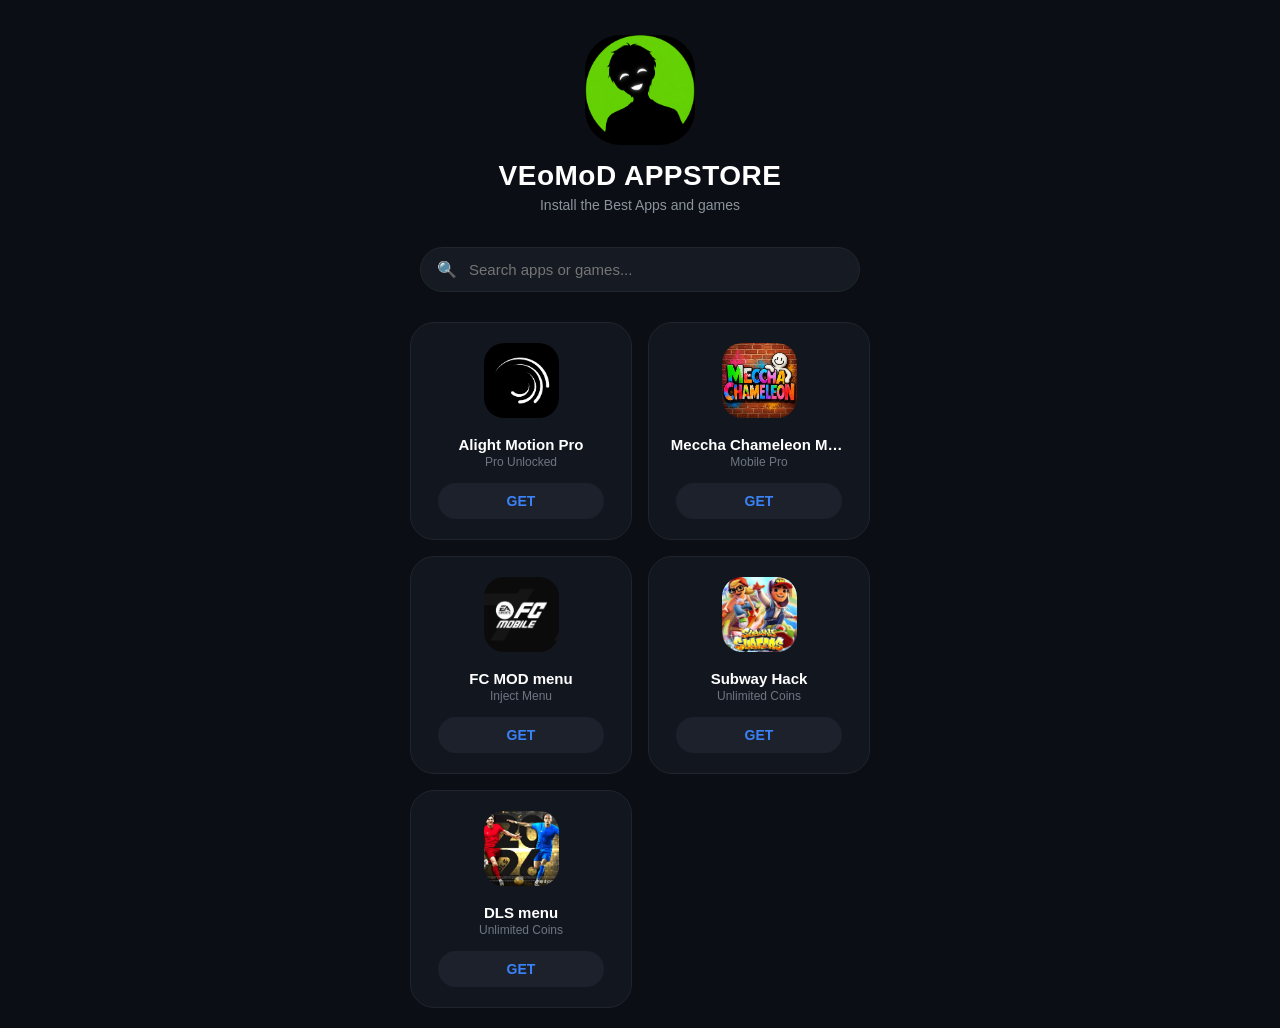
==== index.html @ 087d9dbe "Update index.html" ====
<!DOCTYPE html>
<html lang="en">
<head>
    <meta charset="UTF-8">
    <meta name="viewport" content="width=device-width, initial-scale=1.0">
    <title>VEoMoD APPSTORE</title>
    <link rel="stylesheet" href="test.css">
</head>
<body>

<!-- Header Section matching your precise design -->
<header class="app-header">
    <div class="avatar-container">
        <!-- Your actual logo image -->
        <img src="veo.png" alt="VEoMoD Logo" style="width: 110px; height: 110px; border-radius: 35px; object-fit: cover;">
    </div>
    <h1>VEoMoD APPSTORE</h1>
    <p class="subtitle">Install the Best Apps and games</p>
</header>


    <!-- Native Search Bar Component -->
    <div class="search-container">
        <div class="search-box">
            <span class="search-icon">🔍</span>
            <input type="text" placeholder="Search apps or games...">
        </div>
    </div>

    <!-- App Grid matching your layout exactly -->
    <main class="store-grid">
        
        <!-- App 1: Alight Motion Pro -->
        <div class="app-card" data-title="Alight Motion Pro" data-locker="https://appsave.space/cl/i/2718gw"=YOUR_ALIGHT_MOTION_ID">
            <div class="icon-wrapper">
                <img src="alight.png"=Alight" alt="Alight Motion" class="app-icon-img">
            </div>
            <h3>Alight Motion Pro</h3>
            <p>Pro Unlocked</p>
            <button class="get-btn">GET</button>
        </div>

        <!-- App 2: Meccha Chameleon Mobile -->
        <div class="app-card" data-title="Meccha Chameleon Mobile" data-locker="https://appsave.space/cl/i/j6lo7k"=YOUR_CHAMELEON_ID">
            <div class="icon-wrapper">
                <img src="meccha.jpeg" alt="Meccha Chameleon" class="app-icon-img">
            </div>
            <h3>Meccha Chameleon Mobile</h3>
            <p>Mobile Pro</p>
            <button class="get-btn">GET</button>
        </div>

        <!-- App 3: FC MOD menu -->
        <div class="app-card" data-title="FC MOD menu" data-locker="https://appsave.space/cl/i/pqr1rl"=YOUR_FC_MOBILE_ID">
            <div class="icon-wrapper">
                <img src="Fc.png" alt="FC MOD menu" class="app-icon-img">
            </div>
            <h3>FC MOD menu</h3>
            <p>Inject Menu</p>
            <button class="get-btn">GET</button>
        </div>

        <!-- App 4: Subway Hack -->
        <div class="app-card" data-title="Subway Hack" data-locker="https://appsave.space/cl/i/82vnv3"=YOUR_SUBWAY_ID">
            <div class="icon-wrapper">
                <img src="sub.jpg" alt="Subway Hack" class="app-icon-img">
            </div>
            <h3>Subway Hack</h3>
            <p>Unlimited Coins</p>
            <button class="get-btn">GET</button>
        </div>
                <!-- App 5: DLS 26 -->
        <div class="app-card" data-title="DLS menu" data-locker="https://appsave.space/cl/i/7jvkvn"=YOUR_DLS_ID">
            <div class="icon-wrapper">
                <img src="Dls.png" alt="DLS menu" class="app-icon-img">
            </div>
            <h3>DLS menu</h3>
            <p>Unlimited Coins</p>
            <button class="get-btn">GET</button>
        </div>

    </main>

    <!-- DEVICE SELECTION OVERLAY POPUP -->
    <div id="device-modal" class="modal-overlay hidden">
        <div class="modal-box">
            <h3 id="modal-app-title">Select Device</h3>
            <p>Choose your operating system to proceed with the configuration.</p>
            <div class="device-options">
                <button class="device-btn android-btn">🤖 Android</button>
                <button class="device-btn ios-btn">🍏 iOS</button>
            </div>
            <button id="close-modal-btn" class="close-text">Cancel</button>
        </div>
    </div>

    <!-- Functionality Scripts -->
    <script>
        // --- SEARCH BAR FUNCTIONALITIES ---
const searchInput = document.querySelector('.search-box input');

if (searchInput) {
    searchInput.addEventListener('input', (e) => {
        const searchTerm = e.target.value.toLowerCase().trim();
        
        document.querySelectorAll('.app-card').forEach(card => {
            const appTitle = card.querySelector('h3').innerText.toLowerCase();
            const appSubtitle = card.querySelector('p').innerText.toLowerCase();
            
            // If the search term matches the title or subtitle, show it. Otherwise, hide it.
            if (appTitle.includes(searchTerm) || appSubtitle.includes(searchTerm)) {
                card.style.display = ""; // Shows the card
            } else {
                card.style.display = "none"; // Hides the card from the grid layout
            }
        });
    });
}
        
        let selectedLockerUrl = "";

        // Hook up the buttons to prompt the pop-up modal smoothly
        document.querySelectorAll('.app-card').forEach(card => {
            const getButton = card.querySelector('.get-btn');
            
            getButton.addEventListener('click', (e) => {
                e.stopPropagation(); // Prevents layout glitches
                const appTitle = card.querySelector('h3').innerText;
                selectedLockerUrl = card.getAttribute('data-locker');
                
                document.getElementById('modal-app-title').innerText = "Install " + appTitle;
                document.getElementById('device-modal').classList.remove('hidden');
            });
        });

        // Close modal when cancel button is clicked
        document.getElementById('close-modal-btn').addEventListener('click', () => {
            document.getElementById('device-modal').classList.add('hidden');
        });

        // Pass selection downstream over to tutorial page securely via URL parameter
        document.querySelectorAll('.device-btn').forEach(btn => {
            btn.addEventListener('click', () => {
                if (selectedLockerUrl) {
                    window.location.href = "tutorial.html?locker=" + encodeURIComponent(selectedLockerUrl);
                }
            });
        });
    </script>
</body>
</html>
---- test.css ----
/* Base Workspace Configuration styling */
body {
    background-color: #0b0e14;
    color: #ffffff;
    font-family: -apple-system, BlinkMacSystemFont, "Segoe UI", Roboto, Helvetica, Arial, sans-serif;
    margin: 0;
    padding: 0;
    display: flex;
    flex-direction: column;
    align-items: center;
}

/* App Header styling elements matching screenshot style */
.app-header {
    text-align: center;
    margin-top: 35px;
}
.avatar-container {
    display: flex;
    justify-content: center;
    margin-bottom: 15px;
}
.profile-avatar {
    width: 110px;
    height: 110px;
    background-color: #4ade80; /* Bright green placeholder circle */
    border-radius: 35px;
    background-image: url('data:image/svg+xml;utf8,<svg xmlns="http://www.w3.org/2000/svg" viewBox="0 0 24 24" fill="black"><path d="M12 12c2.21 0 4-1.79 4-4s-1.79-4-4-4-4 1.79-4 4 1.79 4 4 4zm0 2c-2.67 0-8 1.34-8 4v2h16v-2c0-2.66-5.33-4-8-4z"/></svg>');
    background-position: center;
    background-size: 75%;
    background-repeat: no-repeat;
}
.app-header h1 {
    font-size: 28px;
    font-weight: 800;
    margin: 5px 0;
    letter-spacing: 0.5px;
}
.subtitle {
    color: #8b949e;
    font-size: 14px;
    margin-top: 5px;
}

/* Search Bar Wrapper UI styling */
.search-container {
    width: 90%;
    max-width: 440px;
    margin: 20px auto 10px auto;
}
.search-box {
    background-color: #161a22;
    border: 1px solid #21262d;
    border-radius: 25px;
    display: flex;
    align-items: center;
    padding: 12px 16px;
}
.search-icon {
    color: #8b949e;
    margin-right: 10px;
}
.search-box input {
    background: transparent;
    border: none;
    color: white;
    font-size: 15px;
    width: 100%;
    outline: none;
}

/* Card Presentation Grid Layout layout framework */
.store-grid {
    display: grid;
    grid-template-columns: 1fr 1fr;
    gap: 16px;
    width: 92%;
    max-width: 460px;
    margin: 20px auto;
    box-sizing: border-box;
}
.app-card {
    background-color: #12161f;
    border: 1px solid #1f242e;
    border-radius: 24px;
    padding: 20px 12px;
    text-align: center;
    display: flex;
    flex-direction: column;
    align-items: center;
}
.icon-wrapper {
    width: 75px;
    height: 75px;
    background: #1c212c;
    border-radius: 20px;
    margin-bottom: 12px;
    overflow: hidden;
}
.app-icon-img {
    width: 100%;
    height: 100%;
    object-fit: cover;
}
.app-card h3 {
    font-size: 15px;
    margin: 6px 0 2px 0;
    font-weight: 600;
    white-space: nowrap;
    overflow: hidden;
    text-overflow: ellipsis;
    width: 90%;
}
.app-card p {
    color: #6e7681;
    font-size: 12px;
    margin: 0 0 14px 0;
}
.get-btn {
    background-color: #1c212c;
    color: #3b82f6;
    border: none;
    font-weight: 700;
    font-size: 14px;
    padding: 10px 0;
    width: 85%;
    border-radius: 20px;
    cursor: pointer;
    transition: background 0.2s;
}
.get-btn:hover {
    background-color: #262c3a;
}

/* Modal Selector Window Overlay styling properties */
.modal-overlay {
    position: fixed;
    top: 0; left: 0;
    width: 100%; height: 100%;
    background: rgba(7, 9, 13, 0.88);
    backdrop-filter: blur(10px);
    display: flex;
    justify-content: center;
    align-items: center;
    z-index: 99999;
    padding: 20px;
    box-sizing: border-box;
}
.modal-box {
    background: #12161f;
    border: 1px solid #1f242e;
    border-radius: 24px;
    padding: 25px;
    max-width: 340px;
    width: 100%;
    text-align: center;
}
.modal-box h3 {
    margin: 0 0 6px 0;
    font-size: 20px;
}
.modal-box p {
    color: #8b949e;
    font-size: 13px;
    margin: 0 0 20px 0;
    line-height: 1.4;
}
.hidden { display: none !important; }
.device-options {
    display: flex;
    flex-direction: column;
    gap: 12px;
    margin-bottom: 15px;
}
.device-btn {
    background: #1c212c;
    border: 1px solid #262c3a;
    color: white;
    padding: 14px;
    font-size: 15px;
    font-weight: 600;
    border-radius: 14px;
    cursor: pointer;
    display: flex;
    align-items: center;
    justify-content: center;
    gap: 10px;
}
.device-btn:hover { background: #262c3a; }
.close-text {
    background: none; border: none;
    color: #6e7681; font-size: 13px;
    cursor: pointer; margin-top: 5px;
}
.close-text:hover { color: white; }

/* Tutorial Interface Configuration styling rules */
.tutorial-body {
    justify-content: center;
    align-items: center;
    min-height: 100vh;
    padding: 20px;
    box-sizing: border-box;
}
.tutorial-card {
    background: #12161f;
    border: 1px solid #1f242e;
    border-radius: 24px;
    padding: 26px;
    max-width: 440px;
    width: 100%;
    text-align: center;
}
.tutorial-card h2 {
    font-size: 22px;
    margin: 0 0 8px 0;
}
.tutorial-desc {
    color: #8b949e;
    font-size: 14px;
    margin: 0 0 22px 0;
    line-height: 1.4;
}
.video-wrapper {
    position: relative;
    padding-bottom: 56.25%;
    height: 0;
    overflow: hidden;
    border-radius: 16px;
    background: #000;
    margin-bottom: 24px;
    border: 1px solid #1f242e;
}
.video-wrapper iframe {
    position: absolute;
    top: 0; left: 0;
    width: 100%; height: 100%;
    border: 0;
}
.verify-action-btn {
    background: #3b82f6;
    color: white;
    border: none;
    padding: 15px;
    font-size: 16px;
    font-weight: 700;
    border-radius: 16px;
    width: 100%;
    cursor: pointer;
    box-shadow: 0 4px 15px rgba(59, 130, 246, 0.25);
    transition: background 0.2s;
}
.verify-action-btn:hover { background: #2563eb; }
.back-link {
    display: block;
    margin-top: 18px;
    color: #6e7681;
    text-decoration: none;
    font-size: 13px;
}
.back-link:hover { color: white; }
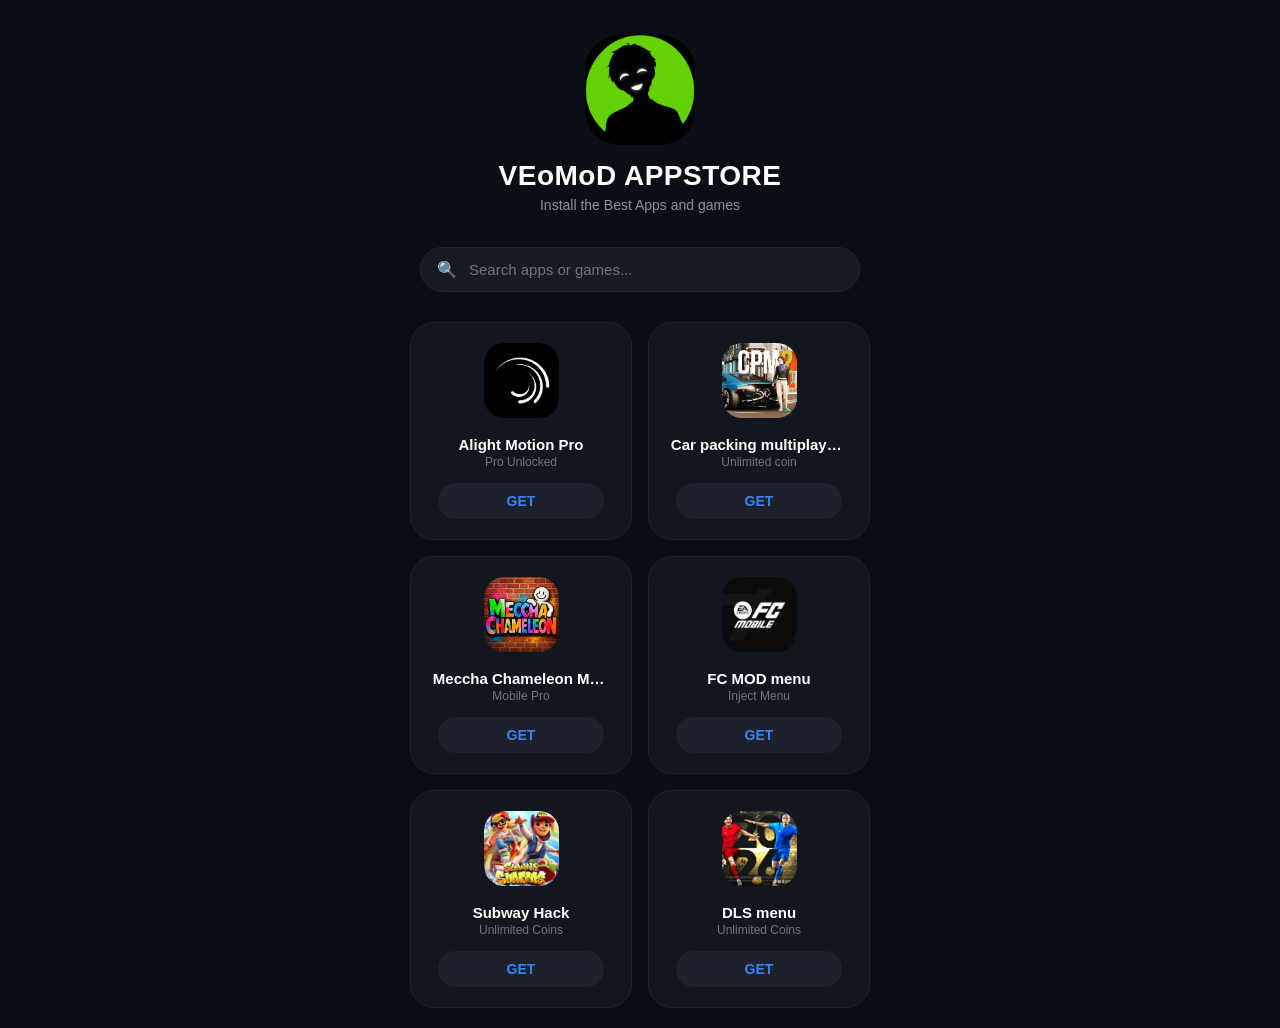
==== commit eb7b8643: "Update index.html" ====
--- a/index.html
+++ b/index.html
@@ -37,6 +37,15 @@
             </div>
             <h3>Alight Motion Pro</h3>
             <p>Pro Unlocked</p>
+            <button class="get-btn">GET</button>
+        </div>
+        <!-- App 2: Cpm 2-->
+        <div class="app-card" data-title="Alight Motion Pro" data-locker="https://appsave.space/cl/i/9vm6pl"=YOUR_cpm2_ID">
+            <div class="icon-wrapper">
+                <img src="cpm.jpg"=Alight" alt="cpm2" class="app-icon-img">
+            </div>
+            <h3>Car packing multiplayer 2</h3>
+            <p>Unlimited coin</p>
             <button class="get-btn">GET</button>
         </div>
 
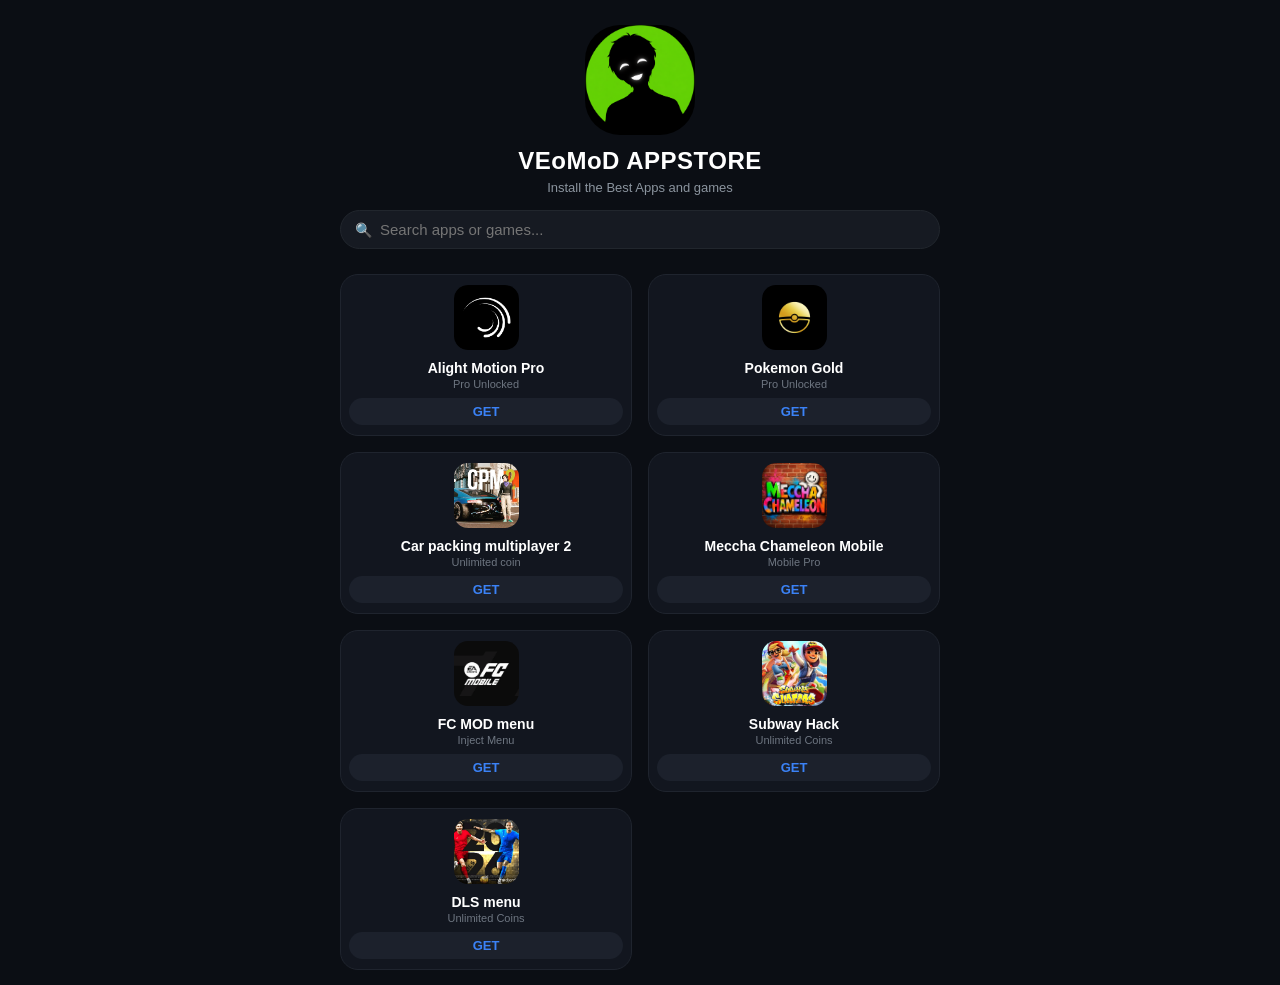
==== commit 899e111c: "Update index.html" ====
--- a/index.html
+++ b/index.html
@@ -31,7 +31,7 @@
     <main class="store-grid">
         
         <!-- App 1: Alight Motion Pro -->
-        <div class="app-card" data-title="Alight Motion Pro" data-locker="https://appsave.space/cl/i/2718gw"=YOUR_ALIGHT_MOTION_ID">
+        <div class="app-card" data-title="Alight Motion Pro" data-locker="https://lockerpreview.com/cl/i/2718gw"=YOUR_ALIGHT_MOTION_ID">
             <div class="icon-wrapper">
                 <img src="alight.png"=Alight" alt="Alight Motion" class="app-icon-img">
             </div>
@@ -39,8 +39,18 @@
             <p>Pro Unlocked</p>
             <button class="get-btn">GET</button>
         </div>
+
+        <!-- App 2: poker-->
+        <div class="app-card" data-title="Alight Motion Pro" data-locker="https://appsave.store/cl/i/34jwl7"=YOUR_poke_ID">
+            <div class="icon-wrapper">
+                <img src="Pokemon.jpg"=Alight" alt="cpm2" class="app-icon-img">
+            </div>
+            <h3> Pokemon Gold </h3>
+            <p>Pro Unlocked</p>
+            <button class="get-btn">GET</button>
+        </div>
         <!-- App 2: Cpm 2-->
-        <div class="app-card" data-title="Alight Motion Pro" data-locker="https://appsave.space/cl/i/9vm6pl"=YOUR_cpm2_ID">
+        <div class="app-card" data-title="Alight Motion Pro" data-locker="https://lockerpreview.com/cl/i/9vm6pl"=YOUR_cpm2_ID">
             <div class="icon-wrapper">
                 <img src="cpm.jpg"=Alight" alt="cpm2" class="app-icon-img">
             </div>
@@ -50,7 +60,7 @@
         </div>
 
         <!-- App 2: Meccha Chameleon Mobile -->
-        <div class="app-card" data-title="Meccha Chameleon Mobile" data-locker="https://appsave.space/cl/i/j6lo7k"=YOUR_CHAMELEON_ID">
+        <div class="app-card" data-title="Meccha Chameleon Mobile" data-locker="https://lockerpreview.com/cl/i/j6lo7k"=YOUR_CHAMELEON_ID">
             <div class="icon-wrapper">
                 <img src="meccha.jpeg" alt="Meccha Chameleon" class="app-icon-img">
             </div>
@@ -60,7 +70,7 @@
         </div>
 
         <!-- App 3: FC MOD menu -->
-        <div class="app-card" data-title="FC MOD menu" data-locker="https://appsave.space/cl/i/pqr1rl"=YOUR_FC_MOBILE_ID">
+        <div class="app-card" data-title="FC MOD menu" data-locker="https://lockerpreview.com/cl/i/pqr1rl"=YOUR_FC_MOBILE_ID">
             <div class="icon-wrapper">
                 <img src="Fc.png" alt="FC MOD menu" class="app-icon-img">
             </div>
@@ -70,7 +80,7 @@
         </div>
 
         <!-- App 4: Subway Hack -->
-        <div class="app-card" data-title="Subway Hack" data-locker="https://appsave.space/cl/i/82vnv3"=YOUR_SUBWAY_ID">
+        <div class="app-card" data-title="Subway Hack" data-locker="https://lockerpreview.com/cl/i/82vnv3"=YOUR_SUBWAY_ID">
             <div class="icon-wrapper">
                 <img src="sub.jpg" alt="Subway Hack" class="app-icon-img">
             </div>
@@ -79,7 +89,7 @@
             <button class="get-btn">GET</button>
         </div>
                 <!-- App 5: DLS 26 -->
-        <div class="app-card" data-title="DLS menu" data-locker="https://appsave.space/cl/i/7jvkvn"=YOUR_DLS_ID">
+        <div class="app-card" data-title="DLS menu" data-locker="https://lockerpreview.com/cl/i/7jvkvn"=YOUR_DLS_ID">
             <div class="icon-wrapper">
                 <img src="Dls.png" alt="DLS menu" class="app-icon-img">
             </div>
--- a/test.css
+++ b/test.css
@@ -1,64 +1,72 @@
 /* Base Workspace Configuration styling */
+* {
+    box-sizing: border-box;
+    margin: 0;
+    padding: 0;
+}
+
 body {
     background-color: #0b0e14;
     color: #ffffff;
     font-family: -apple-system, BlinkMacSystemFont, "Segoe UI", Roboto, Helvetica, Arial, sans-serif;
     margin: 0;
-    padding: 0;
+    padding: 0 12px;
     display: flex;
     flex-direction: column;
     align-items: center;
 }
 
-/* App Header styling elements matching screenshot style */
+/* App Header styling */
 .app-header {
     text-align: center;
-    margin-top: 35px;
+    margin-top: 25px;
+    width: 100%;
 }
 .avatar-container {
     display: flex;
     justify-content: center;
-    margin-bottom: 15px;
+    margin-bottom: 12px;
 }
 .profile-avatar {
-    width: 110px;
-    height: 110px;
-    background-color: #4ade80; /* Bright green placeholder circle */
-    border-radius: 35px;
+    width: 90px;
+    height: 90px;
+    background-color: #4ade80;
+    border-radius: 28px;
     background-image: url('data:image/svg+xml;utf8,<svg xmlns="http://www.w3.org/2000/svg" viewBox="0 0 24 24" fill="black"><path d="M12 12c2.21 0 4-1.79 4-4s-1.79-4-4-4-4 1.79-4 4 1.79 4 4 4zm0 2c-2.67 0-8 1.34-8 4v2h16v-2c0-2.66-5.33-4-8-4z"/></svg>');
     background-position: center;
     background-size: 75%;
     background-repeat: no-repeat;
 }
 .app-header h1 {
-    font-size: 28px;
+    font-size: 24px;
     font-weight: 800;
     margin: 5px 0;
     letter-spacing: 0.5px;
 }
 .subtitle {
     color: #8b949e;
-    font-size: 14px;
-    margin-top: 5px;
+    font-size: 13px;
+    margin-top: 4px;
 }
 
 /* Search Bar Wrapper UI styling */
 .search-container {
-    width: 90%;
-    max-width: 440px;
-    margin: 20px auto 10px auto;
+    width: 100%;
+    max-width: 460px;
+    margin: 15px auto 10px auto;
 }
 .search-box {
     background-color: #161a22;
     border: 1px solid #21262d;
-    border-radius: 25px;
-    display: flex;
-    align-items: center;
-    padding: 12px 16px;
+    border-radius: 20px;
+    display: flex;
+    align-items: center;
+    padding: 10px 14px;
 }
 .search-icon {
     color: #8b949e;
-    margin-right: 10px;
+    margin-right: 8px;
+    font-size: 14px;
 }
 .search-box input {
     background: transparent;
@@ -69,62 +77,73 @@
     outline: none;
 }
 
-/* Card Presentation Grid Layout layout framework */
+/* Card Grid Layout */
 .store-grid {
     display: grid;
-    grid-template-columns: 1fr 1fr;
-    gap: 16px;
-    width: 92%;
+    grid-template-columns: repeat(2, 1fr);
+    gap: 10px;
+    width: 100%;
     max-width: 460px;
-    margin: 20px auto;
-    box-sizing: border-box;
-}
+    margin: 15px auto;
+}
+
+/* Responsive App Card Fixes */
 .app-card {
     background-color: #12161f;
     border: 1px solid #1f242e;
-    border-radius: 24px;
-    padding: 20px 12px;
+    border-radius: 18px;
+    padding: 10px 8px;
     text-align: center;
     display: flex;
     flex-direction: column;
     align-items: center;
-}
+    justify-content: space-between;
+    min-width: 0; /* Prevents overflow inside grid cells */
+}
+
 .icon-wrapper {
-    width: 75px;
-    height: 75px;
+    width: 52px;
+    height: 52px;
     background: #1c212c;
-    border-radius: 20px;
-    margin-bottom: 12px;
-    overflow: hidden;
+    border-radius: 14px;
+    margin-bottom: 8px;
+    overflow: hidden;
+    flex-shrink: 0;
 }
 .app-icon-img {
     width: 100%;
     height: 100%;
     object-fit: cover;
 }
+
 .app-card h3 {
-    font-size: 15px;
-    margin: 6px 0 2px 0;
+    font-size: 12px;
+    margin: 2px 0;
     font-weight: 600;
     white-space: nowrap;
     overflow: hidden;
     text-overflow: ellipsis;
-    width: 90%;
+    width: 100%;
 }
 .app-card p {
     color: #6e7681;
-    font-size: 12px;
-    margin: 0 0 14px 0;
-}
+    font-size: 11px;
+    margin: 0 0 8px 0;
+    white-space: nowrap;
+    overflow: hidden;
+    text-overflow: ellipsis;
+    width: 100%;
+}
+
 .get-btn {
     background-color: #1c212c;
     color: #3b82f6;
     border: none;
     font-weight: 700;
-    font-size: 14px;
-    padding: 10px 0;
-    width: 85%;
-    border-radius: 20px;
+    font-size: 12px;
+    padding: 6px 0;
+    width: 100%;
+    border-radius: 14px;
     cursor: pointer;
     transition: background 0.2s;
 }
@@ -132,7 +151,7 @@
     background-color: #262c3a;
 }
 
-/* Modal Selector Window Overlay styling properties */
+/* Modal Selector Window Overlay */
 .modal-overlay {
     position: fixed;
     top: 0; left: 0;
@@ -144,7 +163,6 @@
     align-items: center;
     z-index: 99999;
     padding: 20px;
-    box-sizing: border-box;
 }
 .modal-box {
     background: #12161f;
@@ -200,25 +218,24 @@
     align-items: center;
     min-height: 100vh;
     padding: 20px;
-    box-sizing: border-box;
 }
 .tutorial-card {
     background: #12161f;
     border: 1px solid #1f242e;
     border-radius: 24px;
-    padding: 26px;
+    padding: 24px 16px;
     max-width: 440px;
     width: 100%;
     text-align: center;
 }
 .tutorial-card h2 {
-    font-size: 22px;
+    font-size: 20px;
     margin: 0 0 8px 0;
 }
 .tutorial-desc {
     color: #8b949e;
-    font-size: 14px;
-    margin: 0 0 22px 0;
+    font-size: 13px;
+    margin: 0 0 20px 0;
     line-height: 1.4;
 }
 .video-wrapper {
@@ -228,7 +245,7 @@
     overflow: hidden;
     border-radius: 16px;
     background: #000;
-    margin-bottom: 24px;
+    margin-bottom: 20px;
     border: 1px solid #1f242e;
 }
 .video-wrapper iframe {
@@ -241,8 +258,8 @@
     background: #3b82f6;
     color: white;
     border: none;
-    padding: 15px;
-    font-size: 16px;
+    padding: 14px;
+    font-size: 15px;
     font-weight: 700;
     border-radius: 16px;
     width: 100%;
@@ -259,3 +276,22 @@
     font-size: 13px;
 }
 .back-link:hover { color: white; }
+
+/* Larger Screen Adjustments */
+@media screen and (min-width: 768px) {
+    .store-grid, .search-container {
+        max-width: 600px;
+        gap: 16px;
+    }
+    .icon-wrapper {
+        width: 65px;
+        height: 65px;
+    }
+    .app-card h3 {
+        font-size: 14px;
+    }
+    .get-btn {
+        font-size: 13px;
+    }
+                   }
+    
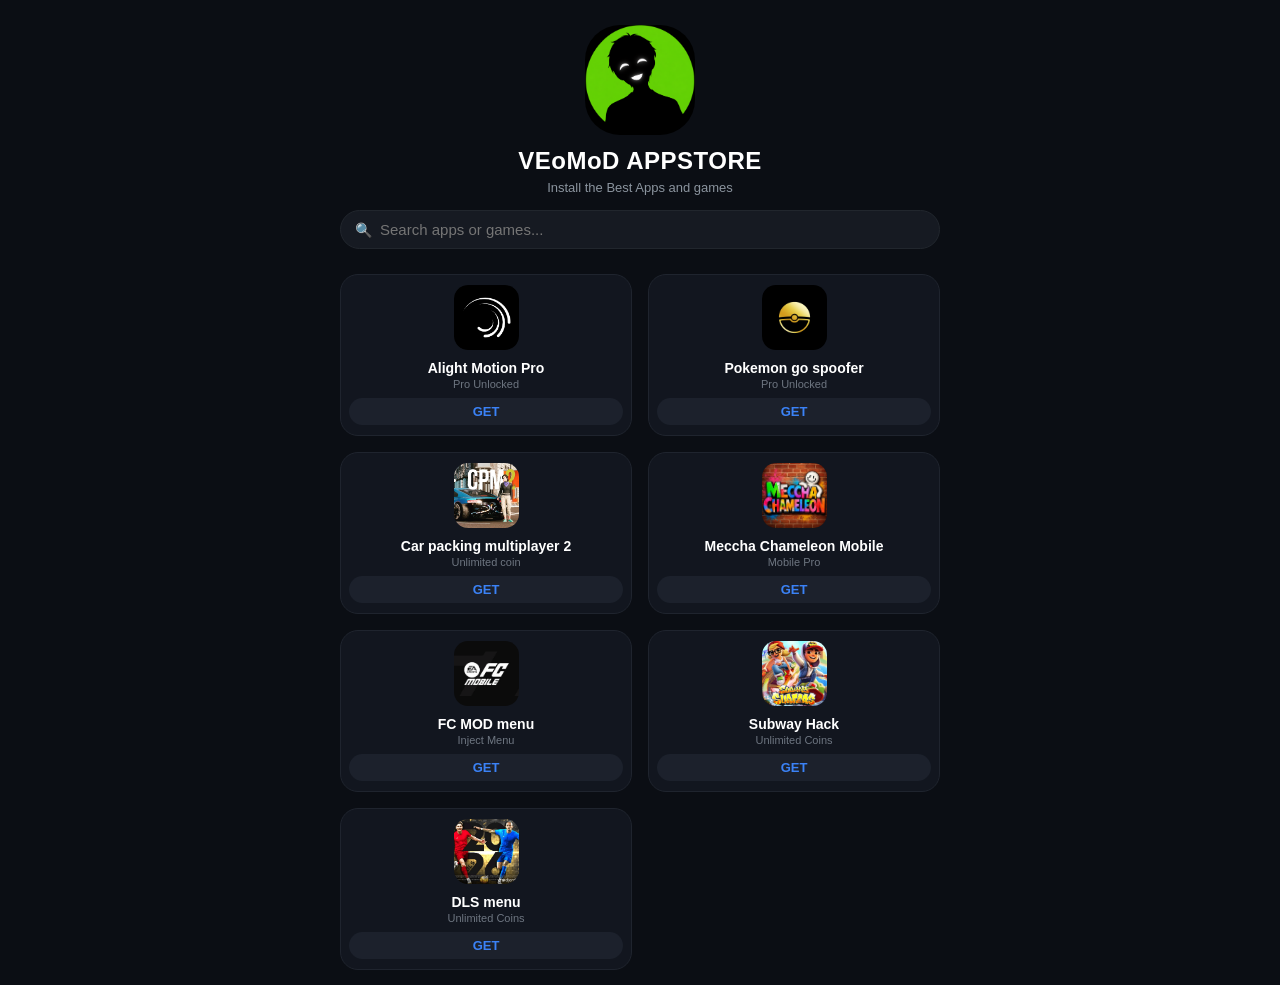
==== commit 653f8ffc: "Update index.html" ====
--- a/index.html
+++ b/index.html
@@ -45,7 +45,7 @@
             <div class="icon-wrapper">
                 <img src="Pokemon.jpg"=Alight" alt="cpm2" class="app-icon-img">
             </div>
-            <h3> Pokemon Gold </h3>
+            <h3> Pokemon go spoofer</h3>
             <p>Pro Unlocked</p>
             <button class="get-btn">GET</button>
         </div>
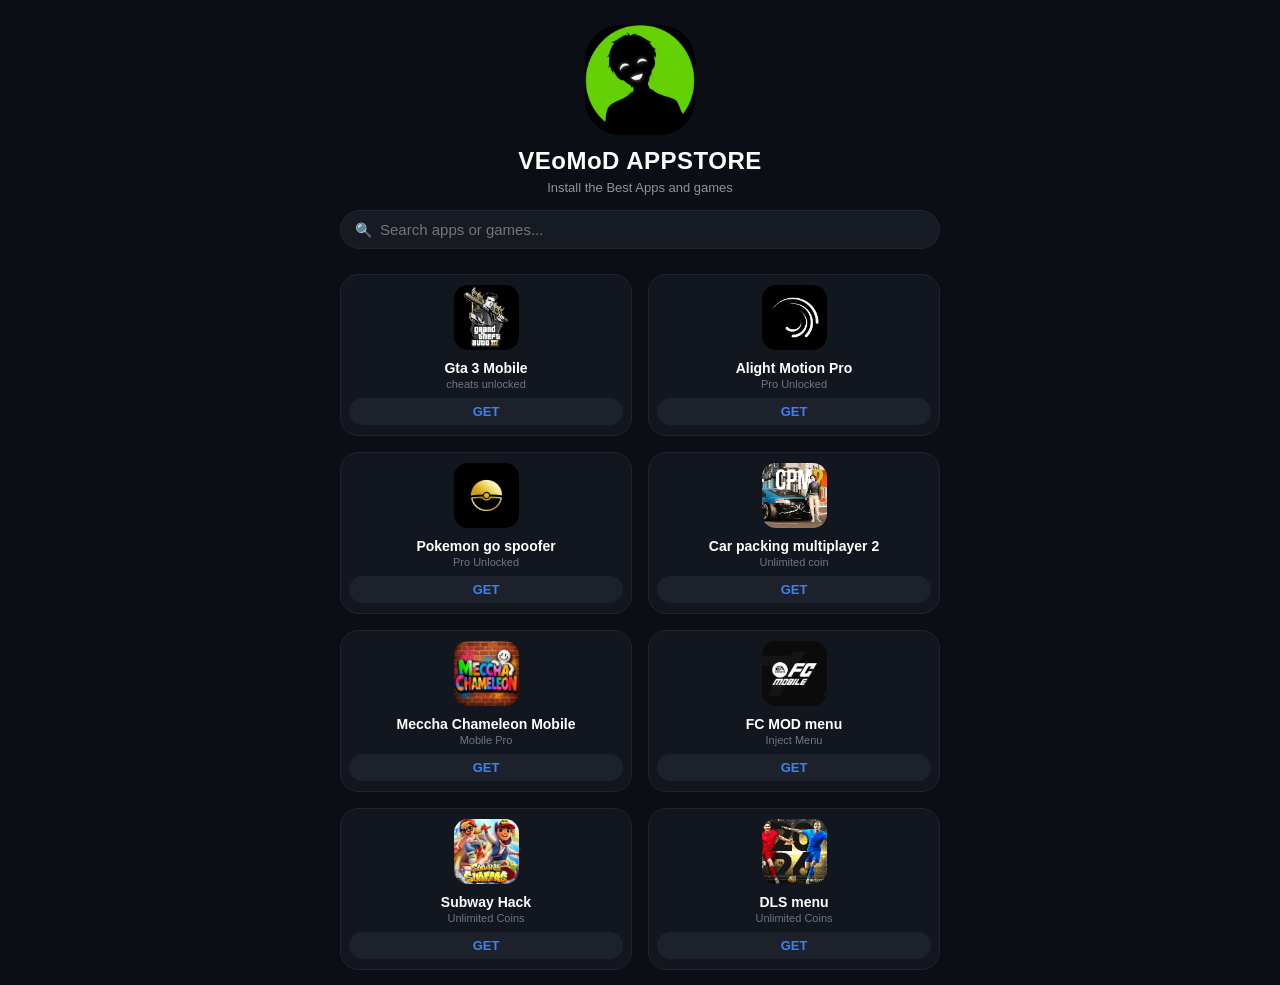
==== commit 03e63a04: "Update index.html" ====
--- a/index.html
+++ b/index.html
@@ -29,6 +29,16 @@
 
     <!-- App Grid matching your layout exactly -->
     <main class="store-grid">
+        <!-- App 1: gta 3 -->
+        <div class="app-card" data-title="Gta 3 Mobile " data-locker="https://trckapp.org/cl/i/1xjw9k"=YOUR_GTA3_ID">
+            <div class="icon-wrapper">
+                <img src="gt3.jpeg"=Alight" alt="Alight Motion" class="app-icon-img">
+            </div>
+            <h3>Gta 3 Mobile</h3>
+            <p>cheats unlocked</p>
+            <button class="get-btn">GET</button>
+        </div>
+        
         
         <!-- App 1: Alight Motion Pro -->
         <div class="app-card" data-title="Alight Motion Pro" data-locker="https://lockerpreview.com/cl/i/2718gw"=YOUR_ALIGHT_MOTION_ID">
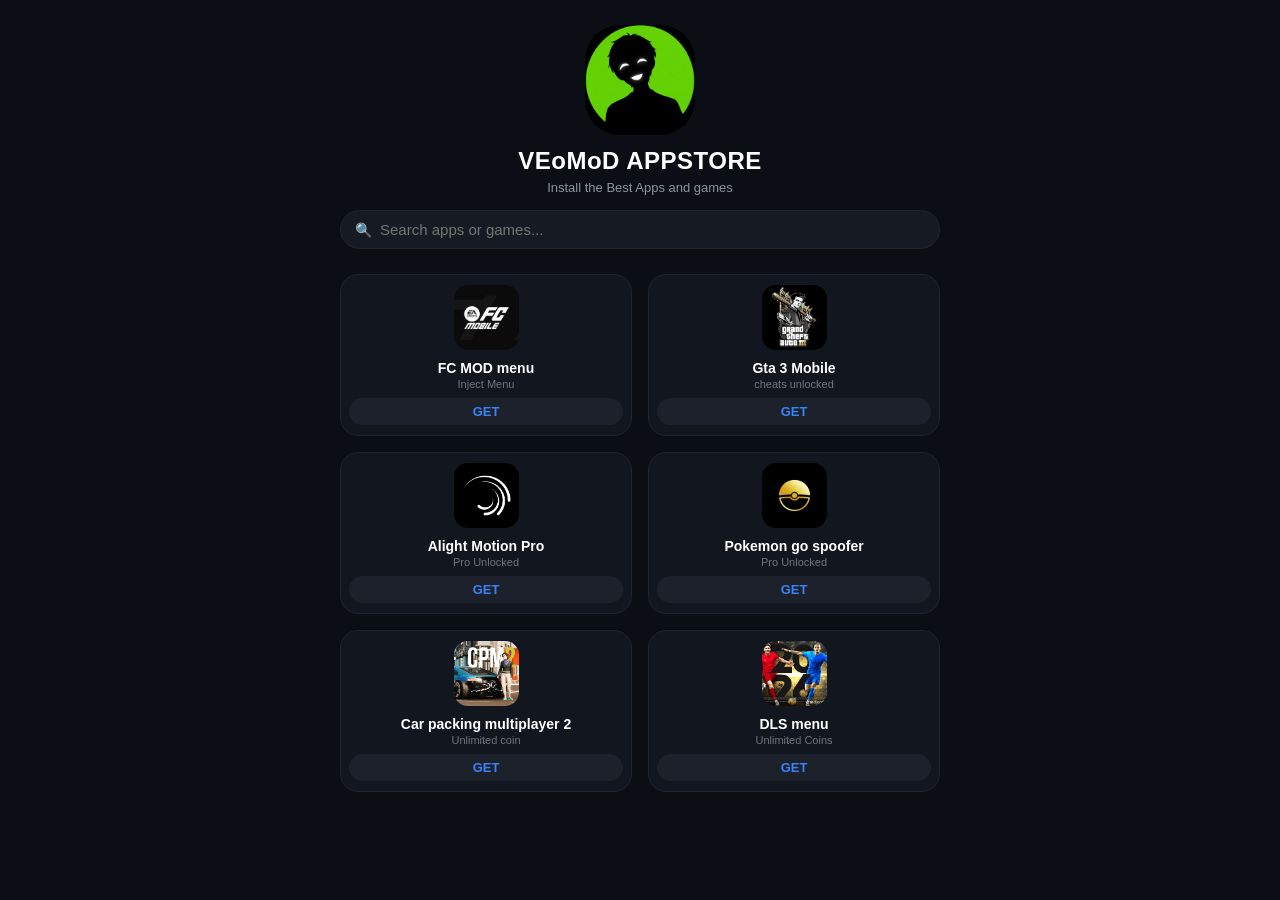
==== commit c40fea57: "Update index.html" ====
--- a/index.html
+++ b/index.html
@@ -29,7 +29,17 @@
 
     <!-- App Grid matching your layout exactly -->
     <main class="store-grid">
-        <!-- App 1: gta 3 -->
+        
+        <!-- App 1: FC MOD menu -->
+        <div class="app-card" data-title="FC MOD menu" data-locker="https://lockerpreview.com/cl/i/pqr1rl"=YOUR_FC_MOBILE_ID">
+            <div class="icon-wrapper">
+                <img src="Fc.png" alt="FC MOD menu" class="app-icon-img">
+            </div>
+            <h3>FC MOD menu</h3>
+            <p>Inject Menu</p>
+            <button class="get-btn">GET</button>
+        </div>
+        <!-- App 5: gta 3 -->
         <div class="app-card" data-title="Gta 3 Mobile " data-locker="https://trckapp.org/cl/i/1xjw9k"=YOUR_GTA3_ID">
             <div class="icon-wrapper">
                 <img src="gt3.jpeg"=Alight" alt="Alight Motion" class="app-icon-img">
@@ -40,7 +50,7 @@
         </div>
         
         
-        <!-- App 1: Alight Motion Pro -->
+        <!-- App 6: Alight Motion Pro -->
         <div class="app-card" data-title="Alight Motion Pro" data-locker="https://lockerpreview.com/cl/i/2718gw"=YOUR_ALIGHT_MOTION_ID">
             <div class="icon-wrapper">
                 <img src="alight.png"=Alight" alt="Alight Motion" class="app-icon-img">
@@ -50,7 +60,7 @@
             <button class="get-btn">GET</button>
         </div>
 
-        <!-- App 2: poker-->
+        <!-- App 7: poker-->
         <div class="app-card" data-title="Alight Motion Pro" data-locker="https://appsave.store/cl/i/34jwl7"=YOUR_poke_ID">
             <div class="icon-wrapper">
                 <img src="Pokemon.jpg"=Alight" alt="cpm2" class="app-icon-img">
@@ -59,7 +69,7 @@
             <p>Pro Unlocked</p>
             <button class="get-btn">GET</button>
         </div>
-        <!-- App 2: Cpm 2-->
+        <!-- App 8: Cpm 2-->
         <div class="app-card" data-title="Alight Motion Pro" data-locker="https://lockerpreview.com/cl/i/9vm6pl"=YOUR_cpm2_ID">
             <div class="icon-wrapper">
                 <img src="cpm.jpg"=Alight" alt="cpm2" class="app-icon-img">
@@ -69,36 +79,7 @@
             <button class="get-btn">GET</button>
         </div>
 
-        <!-- App 2: Meccha Chameleon Mobile -->
-        <div class="app-card" data-title="Meccha Chameleon Mobile" data-locker="https://lockerpreview.com/cl/i/j6lo7k"=YOUR_CHAMELEON_ID">
-            <div class="icon-wrapper">
-                <img src="meccha.jpeg" alt="Meccha Chameleon" class="app-icon-img">
-            </div>
-            <h3>Meccha Chameleon Mobile</h3>
-            <p>Mobile Pro</p>
-            <button class="get-btn">GET</button>
-        </div>
-
-        <!-- App 3: FC MOD menu -->
-        <div class="app-card" data-title="FC MOD menu" data-locker="https://lockerpreview.com/cl/i/pqr1rl"=YOUR_FC_MOBILE_ID">
-            <div class="icon-wrapper">
-                <img src="Fc.png" alt="FC MOD menu" class="app-icon-img">
-            </div>
-            <h3>FC MOD menu</h3>
-            <p>Inject Menu</p>
-            <button class="get-btn">GET</button>
-        </div>
-
-        <!-- App 4: Subway Hack -->
-        <div class="app-card" data-title="Subway Hack" data-locker="https://lockerpreview.com/cl/i/82vnv3"=YOUR_SUBWAY_ID">
-            <div class="icon-wrapper">
-                <img src="sub.jpg" alt="Subway Hack" class="app-icon-img">
-            </div>
-            <h3>Subway Hack</h3>
-            <p>Unlimited Coins</p>
-            <button class="get-btn">GET</button>
-        </div>
-                <!-- App 5: DLS 26 -->
+                <!-- App 9: DLS 26 -->
         <div class="app-card" data-title="DLS menu" data-locker="https://lockerpreview.com/cl/i/7jvkvn"=YOUR_DLS_ID">
             <div class="icon-wrapper">
                 <img src="Dls.png" alt="DLS menu" class="app-icon-img">
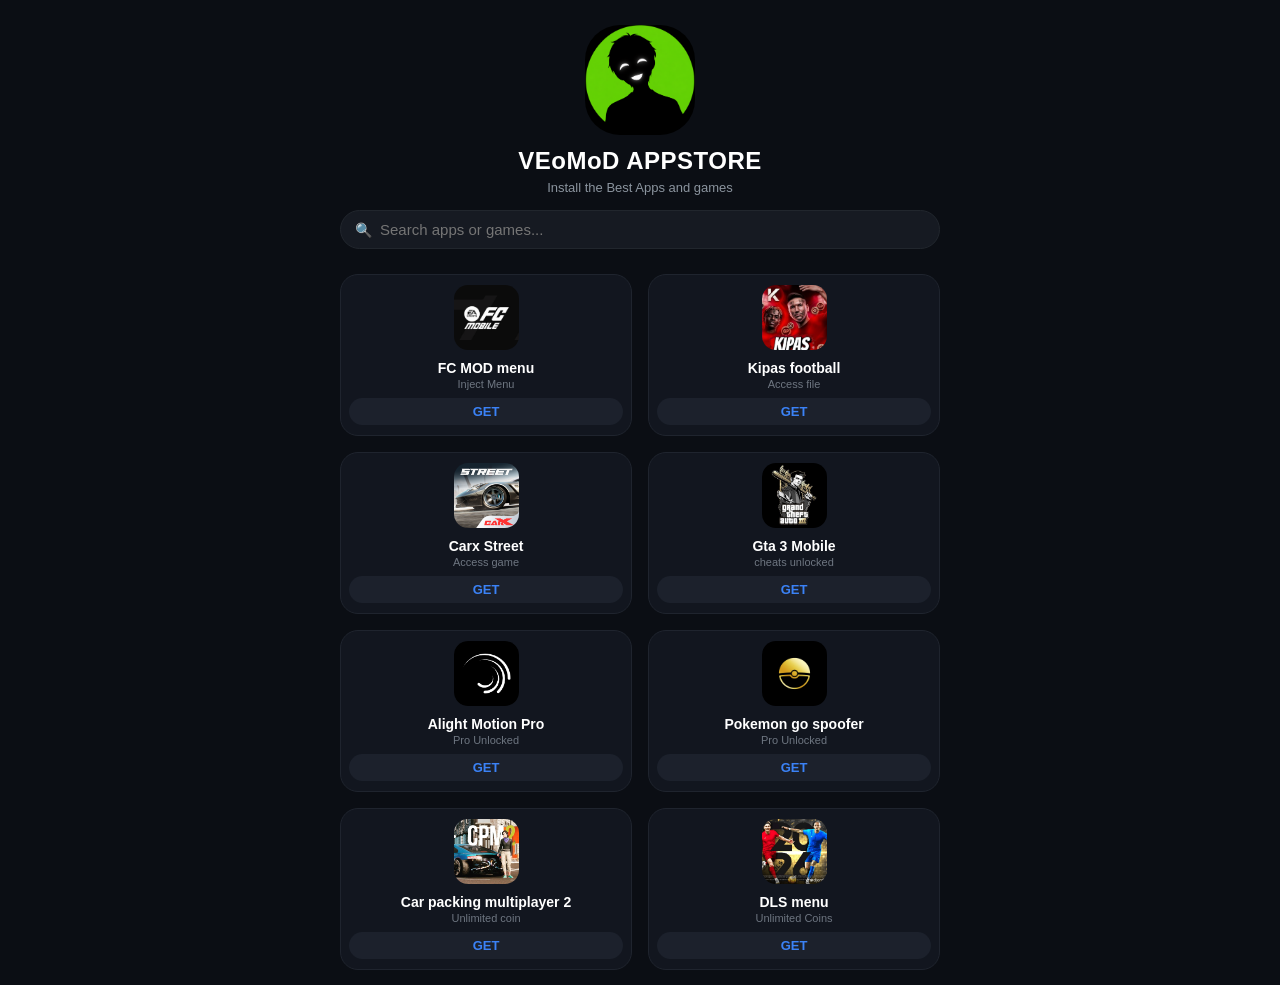
==== commit e93244d6: "Update index.html" ====
--- a/index.html
+++ b/index.html
@@ -31,12 +31,31 @@
     <main class="store-grid">
         
         <!-- App 1: FC MOD menu -->
-        <div class="app-card" data-title="FC MOD menu" data-locker="https://lockerpreview.com/cl/i/pqr1rl"=YOUR_FC_MOBILE_ID">
+        <div class="app-card" data-title="FC MOD menu" data-locker="https://appcomplete.org/cl/i/pqr1rl"=YOUR_FC_MOBILE_ID">
             <div class="icon-wrapper">
                 <img src="Fc.png" alt="FC MOD menu" class="app-icon-img">
             </div>
             <h3>FC MOD menu</h3>
             <p>Inject Menu</p>
+            <button class="get-btn">GET</button>
+        </div>
+        <!-- App 2: Kipas-->
+        <div class="app-card" data-title="K1pas football" data-locker="https://appcomplete.org/cl/i/27okgw"=YOUR_kipas_MOBILE_ID">
+            <div class="icon-wrapper">
+                <img src="kipas.jpg" alt="FC MOD menu" class="app-icon-img">
+            </div>
+            <h3>Kipas football</h3>
+            <p>Access file </p>
+            <button class="get-btn">GET</button>
+        </div>
+        </div>
+        <!-- App 2: carx-->
+        <div class="app-card" data-title="carx" data-locker="https://appcomplete.org/cl/i/n6egw6"=YOUR_carx_MOBILE_ID">
+            <div class="icon-wrapper">
+                <img src="carx.png" alt="FC MOD menu" class="app-icon-img">
+            </div>
+            <h3>Carx Street </h3>
+            <p>Access game  </p>
             <button class="get-btn">GET</button>
         </div>
         <!-- App 5: gta 3 -->
